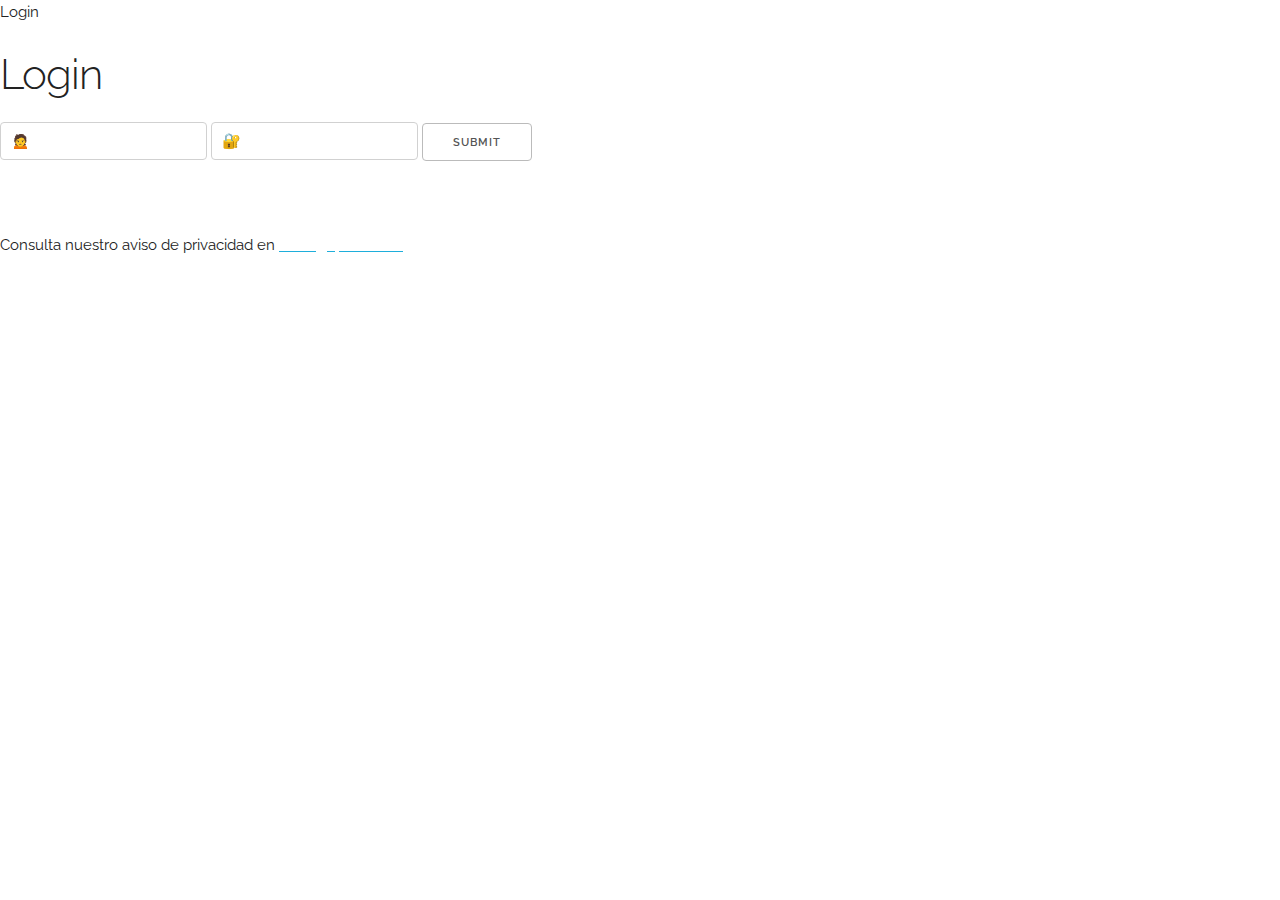
==== index.html @ ec756baf "first commit" ====
<!DOCTYPE html>
<html lang="en">
<head>

  <!-- Basic Page Needs
  –––––––––––––––––––––––––––––––––––––––––––––––––– -->
  <meta charset="utf-8">
  <title>Your page title here :)</title>
  <meta name="description" content="">
  <meta name="author" content="">

  <!-- Mobile Specific Metas
  –––––––––––––––––––––––––––––––––––––––––––––––––– -->
  <meta name="viewport" content="width=device-width, initial-scale=1">

  <!-- FONT
  –––––––––––––––––––––––––––––––––––––––––––––––––– -->
  <link href="//fonts.googleapis.com/css?family=Raleway:400,300,600" rel="stylesheet" type="text/css">

  <!-- CSS
  –––––––––––––––––––––––––––––––––––––––––––––––––– -->
  <link rel="stylesheet" href="css/normalize.css">
  <link rel="stylesheet" href="css/skeleton.css">


</head>
<body>

  <!-- Primary Page Layout
  –––––––––––––––––––––––––––––––––––––––––––––––––– -->
<header class="seccion-gris"> 
   <div class="wrapper-encabezado-global"> 
   <div class="encabezado-logo"></div> 
   </div>
   <p class="texto1">Login</p>
</header>
  <form action="">
    <h2>Login</h2>
    <input type="text" name="usuario" placeholder="&#128589;">
    <input type="password" name="password" placeholder="&#128272;">
    <input type="submit" name="Enviar">
  </form>

  <footer class="pie">
  <img class="slogan" src="images/slogan.png">
  <p> Consulta nuestro aviso de privacidad en <a href="../www.gnp.com.mx" target="_blank"><font color=white>www.gnp.com.mx</font></a></p>
  </footer>

<!-- End Document
  –––––––––––––––––––––––––––––––––––––––––––––––––– -->
</body>
</html>
---- css/skeleton.css ----
/*
* Skeleton V2.0.4
* Copyright 2014, Dave Gamache
* www.getskeleton.com
* Free to use under the MIT license.
* http://www.opensource.org/licenses/mit-license.php
* 12/29/2014
*/


/* Table of contents
––––––––––––––––––––––––––––––––––––––––––––––––––
- Grid
- Base Styles
- Typography
- Links
- Buttons
- Forms
- Lists
- Code
- Tables
- Spacing
- Utilities
- Clearing
- Media Queries
*/


/* Grid
–––––––––––––––––––––––––––––––––––––––––––––––––– */

.container {
  position: relative;
  width: 100%;
  max-width: 960px;
  margin: 0 auto;
  padding: 0 20px;
  box-sizing: border-box; }
.column,
.columns {
  width: 100%;
  float: left;
  box-sizing: border-box; }

/* For devices larger than 400px */
@media (min-width: 400px) {
  .container {
    width: 85%;
    padding: 0; }
}

/* For devices larger than 550px */
@media (min-width: 550px) {
  .container {
    width: 80%; }
  .column,
  .columns {
    margin-left: 4%; }
  .column:first-child,
  .columns:first-child {
    margin-left: 0; }

  .one.column,
  .one.columns                    { width: 4.66666666667%; }
  .two.columns                    { width: 13.3333333333%; }
  .three.columns                  { width: 22%;            }
  .four.columns                   { width: 30.6666666667%; }
  .five.columns                   { width: 39.3333333333%; }
  .six.columns                    { width: 48%;            }
  .seven.columns                  { width: 56.6666666667%; }
  .eight.columns                  { width: 65.3333333333%; }
  .nine.columns                   { width: 74.0%;          }
  .ten.columns                    { width: 82.6666666667%; }
  .eleven.columns                 { width: 91.3333333333%; }
  .twelve.columns                 { width: 100%; margin-left: 0; }

  .one-third.column               { width: 30.6666666667%; }
  .two-thirds.column              { width: 65.3333333333%; }

  .one-half.column                { width: 48%; }

  /* Offsets */
  .offset-by-one.column,
  .offset-by-one.columns          { margin-left: 8.66666666667%; }
  .offset-by-two.column,
  .offset-by-two.columns          { margin-left: 17.3333333333%; }
  .offset-by-three.column,
  .offset-by-three.columns        { margin-left: 26%;            }
  .offset-by-four.column,
  .offset-by-four.columns         { margin-left: 34.6666666667%; }
  .offset-by-five.column,
  .offset-by-five.columns         { margin-left: 43.3333333333%; }
  .offset-by-six.column,
  .offset-by-six.columns          { margin-left: 52%;            }
  .offset-by-seven.column,
  .offset-by-seven.columns        { margin-left: 60.6666666667%; }
  .offset-by-eight.column,
  .offset-by-eight.columns        { margin-left: 69.3333333333%; }
  .offset-by-nine.column,
  .offset-by-nine.columns         { margin-left: 78.0%;          }
  .offset-by-ten.column,
  .offset-by-ten.columns          { margin-left: 86.6666666667%; }
  .offset-by-eleven.column,
  .offset-by-eleven.columns       { margin-left: 95.3333333333%; }

  .offset-by-one-third.column,
  .offset-by-one-third.columns    { margin-left: 34.6666666667%; }
  .offset-by-two-thirds.column,
  .offset-by-two-thirds.columns   { margin-left: 69.3333333333%; }

  .offset-by-one-half.column,
  .offset-by-one-half.columns     { margin-left: 52%; }

}


/* Base Styles
–––––––––––––––––––––––––––––––––––––––––––––––––– */
/* NOTE
html is set to 62.5% so that all the REM measurements throughout Skeleton
are based on 10px sizing. So basically 1.5rem = 15px :) */
html {
  font-size: 62.5%; }
body {
  font-size: 1.5em; /* currently ems cause chrome bug misinterpreting rems on body element */
  line-height: 1.6;
  font-weight: 400;
  font-family: "Raleway", "HelveticaNeue", "Helvetica Neue", Helvetica, Arial, sans-serif;
  color: #222; }


/* Typography
–––––––––––––––––––––––––––––––––––––––––––––––––– */
h1, h2, h3, h4, h5, h6 {
  margin-top: 0;
  margin-bottom: 2rem;
  font-weight: 300; }
h1 { font-size: 4.0rem; line-height: 1.2;  letter-spacing: -.1rem;}
h2 { font-size: 3.6rem; line-height: 1.25; letter-spacing: -.1rem; }
h3 { font-size: 3.0rem; line-height: 1.3;  letter-spacing: -.1rem; }
h4 { font-size: 2.4rem; line-height: 1.35; letter-spacing: -.08rem; }
h5 { font-size: 1.8rem; line-height: 1.5;  letter-spacing: -.05rem; }
h6 { font-size: 1.5rem; line-height: 1.6;  letter-spacing: 0; }

/* Larger than phablet */
@media (min-width: 550px) {
  h1 { font-size: 5.0rem; }
  h2 { font-size: 4.2rem; }
  h3 { font-size: 3.6rem; }
  h4 { font-size: 3.0rem; }
  h5 { font-size: 2.4rem; }
  h6 { font-size: 1.5rem; }
}

p {
  margin-top: 0; }


/* Links
–––––––––––––––––––––––––––––––––––––––––––––––––– */
a {
  color: #1EAEDB; }
a:hover {
  color: #0FA0CE; }


/* Buttons
–––––––––––––––––––––––––––––––––––––––––––––––––– */
.button,
button,
input[type="submit"],
input[type="reset"],
input[type="button"] {
  display: inline-block;
  height: 38px;
  padding: 0 30px;
  color: #555;
  text-align: center;
  font-size: 11px;
  font-weight: 600;
  line-height: 38px;
  letter-spacing: .1rem;
  text-transform: uppercase;
  text-decoration: none;
  white-space: nowrap;
  background-color: transparent;
  border-radius: 4px;
  border: 1px solid #bbb;
  cursor: pointer;
  box-sizing: border-box; }
.button:hover,
button:hover,
input[type="submit"]:hover,
input[type="reset"]:hover,
input[type="button"]:hover,
.button:focus,
button:focus,
input[type="submit"]:focus,
input[type="reset"]:focus,
input[type="button"]:focus {
  color: #333;
  border-color: #888;
  outline: 0; }
.button.button-primary,
button.button-primary,
input[type="submit"].button-primary,
input[type="reset"].button-primary,
input[type="button"].button-primary {
  color: #FFF;
  background-color: #33C3F0;
  border-color: #33C3F0; }
.button.button-primary:hover,
button.button-primary:hover,
input[type="submit"].button-primary:hover,
input[type="reset"].button-primary:hover,
input[type="button"].button-primary:hover,
.button.button-primary:focus,
button.button-primary:focus,
input[type="submit"].button-primary:focus,
input[type="reset"].button-primary:focus,
input[type="button"].button-primary:focus {
  color: #FFF;
  background-color: #1EAEDB;
  border-color: #1EAEDB; }


/* Forms
–––––––––––––––––––––––––––––––––––––––––––––––––– */
input[type="email"],
input[type="number"],
input[type="search"],
input[type="text"],
input[type="tel"],
input[type="url"],
input[type="password"],
textarea,
select {
  height: 38px;
  padding: 6px 10px; /* The 6px vertically centers text on FF, ignored by Webkit */
  background-color: #fff;
  border: 1px solid #D1D1D1;
  border-radius: 4px;
  box-shadow: none;
  box-sizing: border-box; }
/* Removes awkward default styles on some inputs for iOS */
input[type="email"],
input[type="number"],
input[type="search"],
input[type="text"],
input[type="tel"],
input[type="url"],
input[type="password"],
textarea {
  -webkit-appearance: none;
     -moz-appearance: none;
          appearance: none; }
textarea {
  min-height: 65px;
  padding-top: 6px;
  padding-bottom: 6px; }
input[type="email"]:focus,
input[type="number"]:focus,
input[type="search"]:focus,
input[type="text"]:focus,
input[type="tel"]:focus,
input[type="url"]:focus,
input[type="password"]:focus,
textarea:focus,
select:focus {
  border: 1px solid #33C3F0;
  outline: 0; }
label,
legend {
  display: block;
  margin-bottom: .5rem;
  font-weight: 600; }
fieldset {
  padding: 0;
  border-width: 0; }
input[type="checkbox"],
input[type="radio"] {
  display: inline; }
label > .label-body {
  display: inline-block;
  margin-left: .5rem;
  font-weight: normal; }


/* Lists
–––––––––––––––––––––––––––––––––––––––––––––––––– */
ul {
  list-style: circle inside; }
ol {
  list-style: decimal inside; }
ol, ul {
  padding-left: 0;
  margin-top: 0; }
ul ul,
ul ol,
ol ol,
ol ul {
  margin: 1.5rem 0 1.5rem 3rem;
  font-size: 90%; }
li {
  margin-bottom: 1rem; }


/* Code
–––––––––––––––––––––––––––––––––––––––––––––––––– */
code {
  padding: .2rem .5rem;
  margin: 0 .2rem;
  font-size: 90%;
  white-space: nowrap;
  background: #F1F1F1;
  border: 1px solid #E1E1E1;
  border-radius: 4px; }
pre > code {
  display: block;
  padding: 1rem 1.5rem;
  white-space: pre; }


/* Tables
–––––––––––––––––––––––––––––––––––––––––––––––––– */
th,
td {
  padding: 12px 15px;
  text-align: left;
  border-bottom: 1px solid #E1E1E1; }
th:first-child,
td:first-child {
  padding-left: 0; }
th:last-child,
td:last-child {
  padding-right: 0; }


/* Spacing
–––––––––––––––––––––––––––––––––––––––––––––––––– */
button,
.button {
  margin-bottom: 1rem; }
input,
textarea,
select,
fieldset {
  margin-bottom: 1.5rem; }
pre,
blockquote,
dl,
figure,
table,
p,
ul,
ol,
form {
  margin-bottom: 2.5rem; }


/* Utilities
–––––––––––––––––––––––––––––––––––––––––––––––––– */
.u-full-width {
  width: 100%;
  box-sizing: border-box; }
.u-max-full-width {
  max-width: 100%;
  box-sizing: border-box; }
.u-pull-right {
  float: right; }
.u-pull-left {
  float: left; }


/* Misc
–––––––––––––––––––––––––––––––––––––––––––––––––– */
hr {
  margin-top: 3rem;
  margin-bottom: 3.5rem;
  border-width: 0;
  border-top: 1px solid #E1E1E1; }


/* Clearing
–––––––––––––––––––––––––––––––––––––––––––––––––– */

/* Self Clearing Goodness */
.container:after,
.row:after,
.u-cf {
  content: "";
  display: table;
  clear: both; }


/* Media Queries
–––––––––––––––––––––––––––––––––––––––––––––––––– */
/*
Note: The best way to structure the use of media queries is to create the queries
near the relevant code. For example, if you wanted to change the styles for buttons
on small devices, paste the mobile query code up in the buttons section and style it
there.
*/


/* Larger than mobile */
@media (min-width: 400px) {}

/* Larger than phablet (also point when grid becomes active) */
@media (min-width: 550px) {}

/* Larger than tablet */
@media (min-width: 750px) {}

/* Larger than desktop */
@media (min-width: 1000px) {}

/* Larger than Desktop HD */
@media (min-width: 1200px) {}
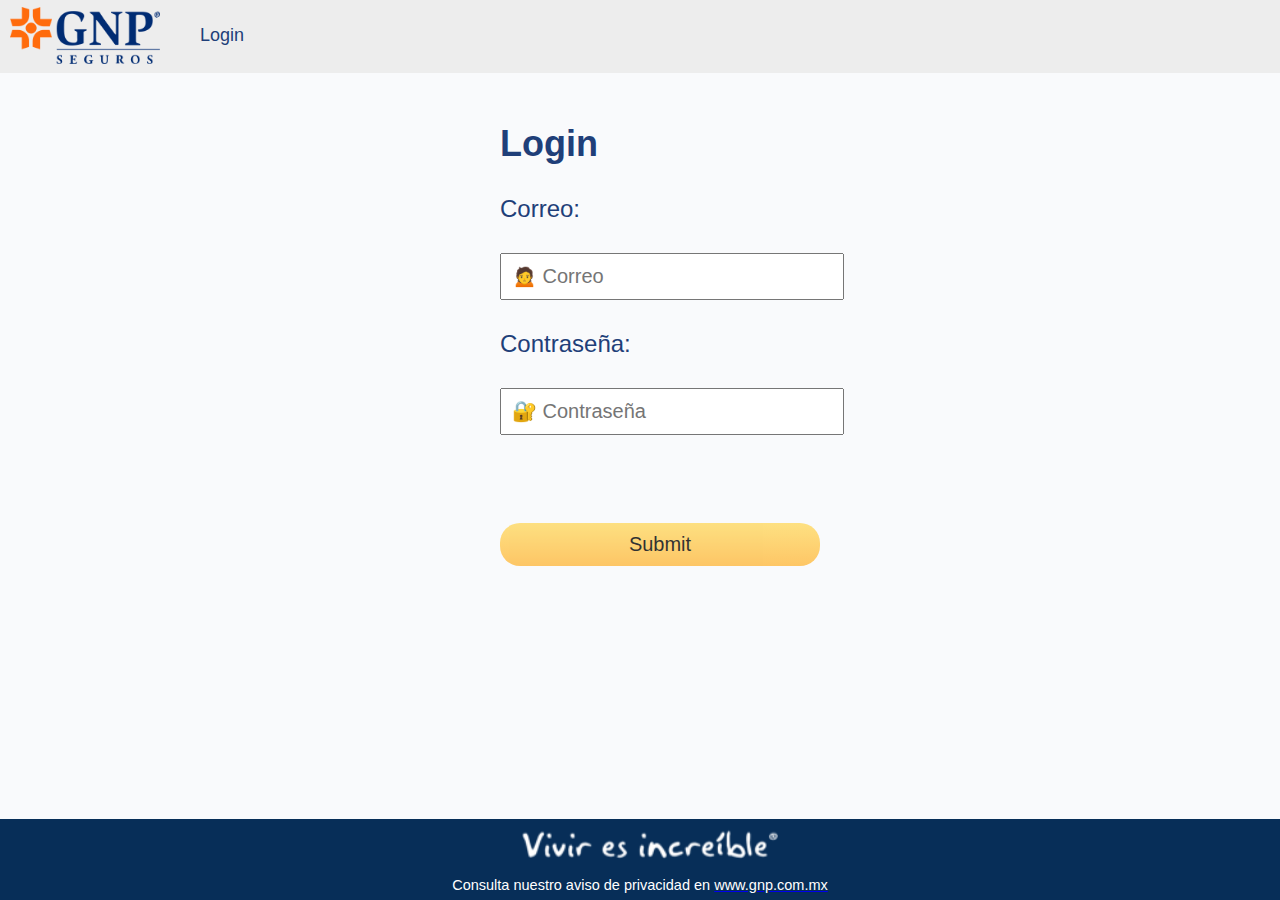
==== commit 96513e77: "Update index.html" ====
--- a/index.html
+++ b/index.html
@@ -1,52 +1,31 @@
 <!DOCTYPE html>
 <html lang="en">
 <head>
-
-  <!-- Basic Page Needs
-  –––––––––––––––––––––––––––––––––––––––––––––––––– -->
-  <meta charset="utf-8">
-  <title>Your page title here :)</title>
-  <meta name="description" content="">
-  <meta name="author" content="">
-
-  <!-- Mobile Specific Metas
-  –––––––––––––––––––––––––––––––––––––––––––––––––– -->
-  <meta name="viewport" content="width=device-width, initial-scale=1">
-
-  <!-- FONT
-  –––––––––––––––––––––––––––––––––––––––––––––––––– -->
-  <link href="//fonts.googleapis.com/css?family=Raleway:400,300,600" rel="stylesheet" type="text/css">
-
-  <!-- CSS
-  –––––––––––––––––––––––––––––––––––––––––––––––––– -->
-  <link rel="stylesheet" href="css/normalize.css">
-  <link rel="stylesheet" href="css/skeleton.css">
-
-
+	
+	 <meta charset="UTF-8"/>
+        <meta http-equiv="X-UA-Compatible" content="IE=IE9" />
+        <meta name="viewport" content="width=device-width, initial-scale=1.0"/>
+        <link href="css/style.css" type="text/css" rel="stylesheet" media="all">
+	<title>
+		Login
+	</title>
 </head>
 <body>
-
-  <!-- Primary Page Layout
-  –––––––––––––––––––––––––––––––––––––––––––––––––– -->
-<header class="seccion-gris"> 
-   <div class="wrapper-encabezado-global"> 
-   <div class="encabezado-logo"></div> 
-   </div>
-   <p class="texto1">Login</p>
+<header class="seccion-gris">	
+ 	 <div class="wrapper-encabezado-global"> 
+ 	 <div class="encabezado-logo"></div> 
+ 	 </div>
+	 <p class="texto1">Login</p>
 </header>
-  <form action="">
-    <h2>Login</h2>
-    <input type="text" name="usuario" placeholder="&#128589;">
-    <input type="password" name="password" placeholder="&#128272;">
-    <input type="submit" name="Enviar">
-  </form>
-
-  <footer class="pie">
-  <img class="slogan" src="images/slogan.png">
-  <p> Consulta nuestro aviso de privacidad en <a href="../www.gnp.com.mx" target="_blank"><font color=white>www.gnp.com.mx</font></a></p>
-  </footer>
-
-<!-- End Document
-  –––––––––––––––––––––––––––––––––––––––––––––––––– -->
+<form action="" class="texto">
+	<h2>Login</h2>
+	Correo:<input type="text" name="usuario" placeholder="&#128589; Correo">
+	<p>Contraseña:</p><input type="password" name="password" placeholder="&#128272; Contraseña">
+	<br><input type="submit" name="Enviar">
+</form>
+<footer class="pie">
+	<img class="slogan" src="images/slogan.png">
+	<p> Consulta nuestro aviso de privacidad en <a href="https://www.gnp.com.mx" target="_blank"><font color=white>www.gnp.com.mx</font></a></p>
+</footer>
 </body>
 </html>
--- a/css/style.css
+++ b/css/style.css
@@ -0,0 +1,610 @@
+
+.styled-select select {
+       width: 268px;
+       padding: 5px;
+       font-size: 14px;
+       border: 1;
+       border-radius: 0;
+       height: 30px;
+       }
+
+form{
+	width: 50%;
+
+}
+
+input{
+	display: block;
+	padding: 10px;
+	width: 50%;
+	margin: 30px 0;
+	font-size: 20px;
+}
+
+input[type="submit"]{
+	background: linear-gradient(#FFDA63, #FFB940);
+	border: 0;
+	opacity: 0.8;
+	cursor: pointer;
+	border-radius: 20px;
+	margin-bottom: 0;
+}
+
+input[type="submit"]:hover {
+	opacity: 1;
+}
+
+input[type="submit"]:active {
+	transform: scale(0.95);
+}
+
+body{
+
+	margin:0px;
+	background-color: rgb(249,250,252);
+	width: 100%;
+	height: 100%;
+
+}
+
+
+.texto{
+	color: rgb(31,63,121);
+	font-family: Arial, Helvetica, sans-serif;
+	font-size: 24px;
+	 text-align: left;
+	 font-weight: lighter;
+	 padding-left:500px;
+	 padding-top: 20px;
+}
+.texto1{
+	color: rgb(31,63,121);
+	font-family: Arial, Helvetica, sans-serif;
+	font-size: 18px;
+	 text-align: left;
+	 font-weight: lighter;
+	 font-stretch: expanded;
+	 padding-left:200px;
+	 top: -45px;
+	 display: inline;
+	 position: relative;
+}
+
+.seccion-gris{
+    position: relative;
+    display: block;
+    width: 100%;
+    height: 73px;
+    background-color:rgb(237,237,237);
+    padding:0px;
+}
+
+.wrapper-encabezado-global{
+    position: relative;
+    display: block;
+    width: 100%;
+    height: 70px;
+    overflow: hidden;
+    background-color: rgb(237,237,237);
+    
+}
+
+.wrapper-encabezado-global .encabezado-logo{
+    position: relative;
+    display: inline-block;
+    width: 150px;
+    height: 100%;
+    top: 0px;
+    left: 10px;
+    background-image: url(../images/logo.png);
+    background-size: 150px;
+    background-repeat: no-repeat;
+    background-position: right;
+   
+    
+}
+
+.formulario{
+	width: 820px;
+	height: 30px;
+	margin-top: 60px;
+	padding: 70px 80px 90px 100px;
+	background-color: rgb(255,255,255);
+	margin-left: 200px;
+	border-color: rgb(213,218,229);
+	border-width: 4px;
+	box-shadow:rgba(74,61,61,0.14) 0px 3px 6px 6px;
+}
+.evento{
+	width: 200.3px;
+	height: 19px;
+	font-family: Arial, Helvetica, sans-serif;
+	font-size: 18px;
+	color: rgb(23,36,52);
+	margin-left: -60px;
+	margin-top: -30px;
+	 font-weight: lighter;
+	 border:0px;
+}
+.linea{
+  	border-color: rgb(255,87,10);
+  	width: 900px;
+ 	 margin-top: 6px;
+  	margin-left: -60px;
+  	width: 900px;
+}
+.candado{
+	padding: 10px;
+	margin: 10px;
+	 float: right;
+	 width: 30px;
+	 margin-top: -40px;
+	 margin-right: -45px;
+}
+.codigo{
+	border-color: transparent;
+	width: 250px;
+	height: 30px;
+	margin-top: 1px;
+	margin-left: -60px;
+	font-family: "Arial", sans-serif;
+	font-size: 14px;
+}
+
+.boton-entrar{
+	cursor: pointer;
+	background-image:url(../images/flecha.jpg);
+  	height: 50px;
+  	width:50px;
+  	background-position:center;
+  	border-color: transparent;
+  	background-size: 60px;
+  	margin-left: 330px;
+}
+
+.pie{
+	position: fixed;
+    width: 100%;
+    height: 9%;
+    background-color: rgb(7,46,88);
+    left: 0px;
+    bottom: 0px;
+    font-family:Arial, Helvetica, sans-serif;
+    font-size: 14.5px;
+    color: #FFFFFF;
+    text-align:center;
+}
+.slogan{
+	float: center;
+	background-color: rgb(7,46,88);
+	width:20%;
+	height: 30px;
+	margin-left: 20px;
+	margin-top: 10px;
+	background-repeat: no-repeat;
+	background-position: center;
+	opacity: 10;
+}
+
+table{
+	border-spacing: 0px;
+ 
+}
+
+ 
+ 
+td.columna-a{
+	
+}
+td.columna-b{
+
+}
+td.columna-c{
+
+}
+td.columna-d{
+
+}
+td.columna-e{
+
+}
+td.columna-f{
+	
+}
+td.columna-g{
+	
+}
+table.tabla-datos{
+	margin-top:-20px;
+	margin-left: 20px;
+	 width:30%;
+    vertical-align: top;
+    padding: 3px;
+    border-spacing: 2px 2px;
+    padding-left: 1px;
+    box-shadow: -2px 0px 19px 2px rgba(209,207,209,1);
+}
+table.tabla-datos td.columna-a{
+    width: 60%;
+	background-color:#d7d7d7;
+	text-align:left;
+	color: rgb(31,63,121);
+	font-family: Arial, Helvetica, sans-serif;
+	font-size: 14px;
+	 text-align: left;
+	 font-weight: lighter;
+	 padding-left: 5px;
+
+}
+table.tabla-datos td.columna-b{
+   
+	background-color:#d7d7d7;
+	text-align:left;
+
+}
+
+.espacio-15{
+    width: 100%;
+    height: 20px; /*estaba en 15*/
+}
+
+.shadow{
+		box-shadow: -2px 0px 19px 2px rgba(209,207,209,1);
+	width: 1300px;
+}
+table.tabla-resultado{
+
+  width: 30%;
+  margin-left: 270px;
+
+
+}
+table.tabla-resultado td.columna-a{
+	background: rgb(7,46,88);
+  color: #fff;
+  font-family: Arial, Helvetica, sans-serif;
+  padding: 2px;
+  border: 1px solid #fff;
+  font-size: 14px;
+  position: relative;
+  font-weight: lighter;
+  left: -20px;
+  text-align: center;
+}
+table.tabla-resultado td.columna-b{
+  
+ 	background-color:#d7d7d7;
+	text-align:left;
+	padding: 10px;
+	color: rgb(31,63,121);
+	position: relative;
+	left: -247px;
+	top:0px;
+	border: 1px solid #fff;
+	 font-family: Arial, Helvetica, sans-serif;
+	font-size: 14px;
+	font-weight: lighter;
+}
+table.tabla-resultado td.columna-c{
+	background-color:#d7d7d7;
+	text-align:left;
+	left:-20px;
+	color: rgb(31,63,121);
+	position: relative;
+	 font-family: Arial, Helvetica, sans-serif;
+	 font-size: 12px;
+	 top: -37px;
+	 font-weight: lighter;
+	 border: 1px solid #fff;
+	
+}
+table.tabla-resultado td.columna-d{
+	background-color:#d7d7d7;
+	text-align:left;
+	padding: 10px;
+	color: rgb(31,63,121);
+	position: relative;
+	left: -247px;
+	top:-30px;
+	border: 1px solid #fff;
+	 font-family: Arial, Helvetica, sans-serif;
+	font-size: 14px;
+	font-weight: lighter;
+}
+
+	 
+table.tabla-resultado td.columna-e{
+	background-color:#d7d7d7;
+	text-align:left;
+	left:-20px;
+	color: rgb(31,63,121);
+	position: relative;
+	 font-family: Arial, Helvetica, sans-serif;
+	 font-size: 12px;
+	 top: -68px;
+	 font-weight: lighter;
+	 border: 1px solid #fff;
+
+	
+}
+
+table.tabla-resultado td.columna-f{
+background-color:#d7d7d7;
+	text-align:left;
+	padding: 27px;
+	color: rgb(31,63,121);
+	position: relative;
+	left: -247px;
+	top:-50px;
+	border: 1px solid #fff;
+	font-family: Arial, Helvetica, sans-serif;
+	font-size: 14px;
+	font-weight: lighter;
+	padding-left: 10px;
+
+}
+
+table.tabla-resultado td.columna-g{
+	background-color:#d7d7d7;
+	text-align:left;
+	left:-20px;
+	color: rgb(31,63,121);
+	position: relative;
+	 font-family: Arial, Helvetica, sans-serif;
+	 font-size: 12px;
+	 top: -123px;
+	 font-weight: lighter;
+	 border: 1px solid #fff;
+	
+}
+
+.button {
+	-moz-box-shadow: 0px 10px 14px -7px #276873;
+	-webkit-box-shadow: 0px 10px 14px -7px #276873;
+	box-shadow: 0px 10px 14px -7px #276873;
+	background-color:#f74028;
+	-moz-border-radius:8px;
+	-webkit-border-radius:8px;
+	border-radius:8px;
+	cursor:pointer;
+	color:rgb(255,255,255);
+	font-family: Arial, Helvetica, sans-serif;
+	font-size:18px;
+	width: 10%;
+	font-weight:lighter;
+	padding:11px 25px;
+	margin-left:440px;
+	text-decoration:none;
+	text-shadow:0px 1px 0px #3d768a;
+	position: relative;
+	top: 190px;
+}
+
+.button2 {
+	-moz-box-shadow: 0px 10px 14px -7px #276873;
+	-webkit-box-shadow: 0px 10px 14px -7px #276873;
+	box-shadow: 0px 10px 14px -7px #276873;
+	background-color:rgb(7,46,88);
+	-moz-border-radius:8px;
+	-webkit-border-radius:8px;
+	border-radius:8px;
+	cursor:pointer;
+	color:rgb(255,255,255);
+	font-family: Arial, Helvetica, sans-serif;
+	font-size:18px;
+	width: 14%;
+	font-weight:lighter;
+	padding:11px 25px;
+	margin-left:20px;
+	text-decoration:none;
+	text-shadow:0px 1px 0px #3d768a;
+	position: relative;
+	top: 190px;
+}
+
+	 .total{
+	width:32.7%;
+	height: 20px;
+	position: absolute;
+	background-color: rgb(7,46,88);
+	color: rgb(235,235,235);
+	font-family: Arial, Helvetica, sans-serif;
+	 font-size: 16px;
+	 top:520px;
+	 left:23px;
+	 padding: 2px;
+	 border: 1px solid #fff;
+	 text-align: center;
+}
+.totalBen{
+	width:12.8%;
+	height: 20px;
+	position: absolute;
+	background-color: rgb(236,234,232);
+	color:  rgb(31,63,121);
+	font-family: Arial, Helvetica, sans-serif;
+	font-weight: bold;
+	 text-align: center;
+	 font-size: 14px;
+	 top:536px;
+	 left:475px;
+	 padding: 2px;
+	 border: 1px solid #fff;
+}
+@media only	screen and (min-width: 375px) and (max-width: 667px) and (-webkit-min-device-pixel-ratio: 2) and (orientation: portrait)
+{
+ 	.texto{
+
+	font-size: 22px;
+	text-align: center;
+	padding-left: 1px;
+	padding-top: 20px;
+	}
+	.texto1{
+
+	font-size: 14px;
+	 text-align: left;
+	 padding-left:200px;
+	 top: -45px;
+
+}
+
+	.seccion-gris{
+    position: relative;
+    display: block;
+    width: 100%;
+}
+
+.wrapper-encabezado-global{
+    position: relative;
+    display: block;
+    width: 100%;
+    overflow: hidden;
+}
+
+.wrapper-encabezado-global .encabezado-logo{
+    position: relative;
+    display: inline-block;
+    width: 150px;
+    top: 0px;
+    left: 20px;
+}
+.formulario{
+	width: 40px;
+	margin-top: 80px;
+	padding: 100px 150px 50px;
+	border-width: 4px;
+	margin-left:20px;
+}
+.evento{
+
+	font-family: Arial, "Helvetica Neue", Helvetica, sans-serif;
+	font-size: 17px;
+	text-align: left;
+	margin-left: -130px;
+	margin-top: -70px;
+}
+.linea{
+  		width: 300px;
+ 		 margin-top: 6px;
+ 		 margin-left: -130px;
+}
+.candado{
+	padding: 10px;
+	margin: 10px;
+	 float: right;
+	 width: 30px;
+	 margin-top: -36px;
+	 margin-right: -152px;
+}
+.codigo{
+	width: 250px;
+	height: 30px;
+	margin-top: 1px;
+	margin-left: -130px;
+}
+.boton-entrar{
+  	margin-left: 3px;
+  	padding-top: 10px;
+  	background-repeat: no-repeat;
+}
+.pie{
+    width: 100%;
+  	text-align:center;
+  	font-size: 14px;
+}
+.slogan{
+	width:55%;
+}
+}
+
+@media only	screen and (min-width: 375px) and (max-width: 667px) and (-webkit-min-device-pixel-ratio: 2) and (orientation: landscape)
+{
+ 	.texto{
+
+	font-size: 26px;
+	text-align: center;
+	padding-left: 1px;
+	padding-top: 1px;
+	}
+
+	.seccion-gris{
+    position: relative;
+    display: block;
+    width: 100%;
+}
+
+.wrapper-encabezado-global{
+    position: relative;
+    width: 100%;
+    overflow: hidden;
+    height: 60px;
+}
+
+.wrapper-encabezado-global .encabezado-logo{
+	 float:left;
+	 margin-left: -530px;
+	 width: 100%;
+	 height: 60px;
+
+}
+.formulario{
+	width: 40px;
+	margin-top: 35px;
+	padding: 90px 260px 10px;
+	border-width: 4px;
+	margin-left:40px;
+}
+.evento{
+
+	font-family: Arial, "Helvetica Neue", Helvetica, sans-serif;
+	font-size: 17px;
+	text-align: left;
+	margin-left: -240px;
+	margin-top: -70px;
+}
+.linea{
+  		width: 360px;
+ 		 margin-top: 1px;
+ 		 margin-left: -240px;
+}
+.candado{
+	padding: 10px;
+	margin: 10px;
+	 float: right;
+	 width: 30px;
+	 margin-top: -36px;
+	 margin-right: -120px;
+}
+.codigo{
+	width: 250px;
+	height: 30px;
+	margin-top: -1px;
+	margin-left: -230px;
+}
+.boton-entrar{
+  	padding: 10px;
+	 float: right;
+	 width:100px;
+	 margin-top: -40px;
+	 margin-right: -220px;
+	background-size: 70px;
+	 background-repeat: no-repeat;
+	 background-color: rgb(255,255,255);
+}
+
+.pie{
+    width: 100%;
+  	font-size: 11px;
+  	bottom:  -40px;
+  	height: 60px;
+  	position: relative;
+}
+.slogan{
+	position: relative;
+	width:30%;
+	height: 25px;
+	left:130px;
+
+}
+}
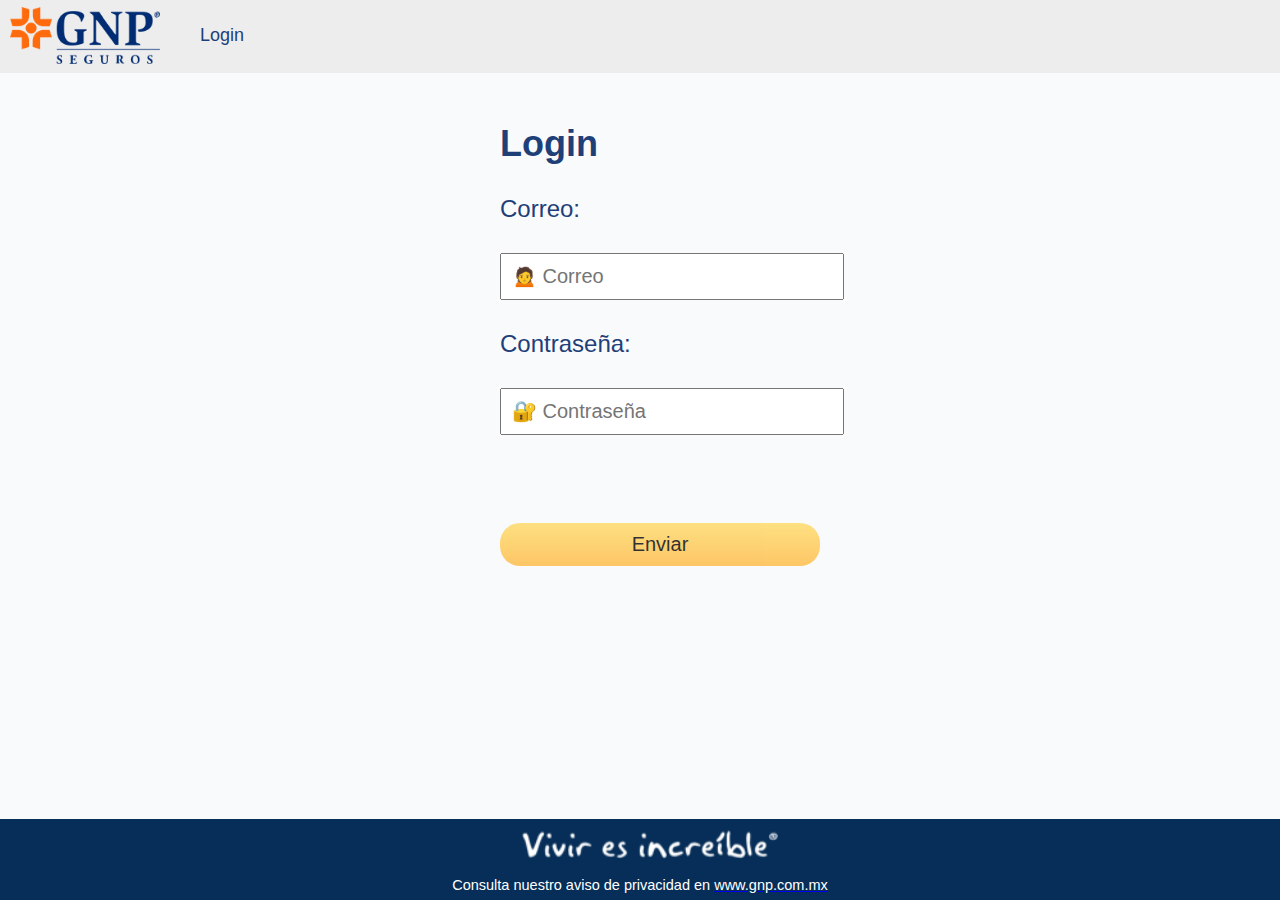
==== commit ff958f0f: "Update index.html" ====
--- a/index.html
+++ b/index.html
@@ -6,6 +6,7 @@
         <meta http-equiv="X-UA-Compatible" content="IE=IE9" />
         <meta name="viewport" content="width=device-width, initial-scale=1.0"/>
         <link href="css/style.css" type="text/css" rel="stylesheet" media="all">
+
 	<title>
 		Login
 	</title>
@@ -17,15 +18,21 @@
  	 </div>
 	 <p class="texto1">Login</p>
 </header>
-<form action="" class="texto">
+<form class="texto">
 	<h2>Login</h2>
-	Correo:<input type="text" name="usuario" placeholder="&#128589; Correo">
-	<p>Contraseña:</p><input type="password" name="password" placeholder="&#128272; Contraseña">
-	<br><input type="submit" name="Enviar">
+	<p>Correo:<input type="text" name="usuario" placeholder="&#128589; Correo"></p>
+	<p>Contraseña:</p><input type="password" name="password" placeholder="&#128272; Contraseña"></p>
+	<br><input type="submit" class="submit" value="Enviar" onclick="enviar()">
 </form>
 <footer class="pie">
 	<img class="slogan" src="images/slogan.png">
 	<p> Consulta nuestro aviso de privacidad en <a href="https://www.gnp.com.mx" target="_blank"><font color=white>www.gnp.com.mx</font></a></p>
 </footer>
+<script type="text/javascript">
+
+	function enviar(){
+		window.location.href="/carga.html";
+	}
+</script>
 </body>
 </html>
